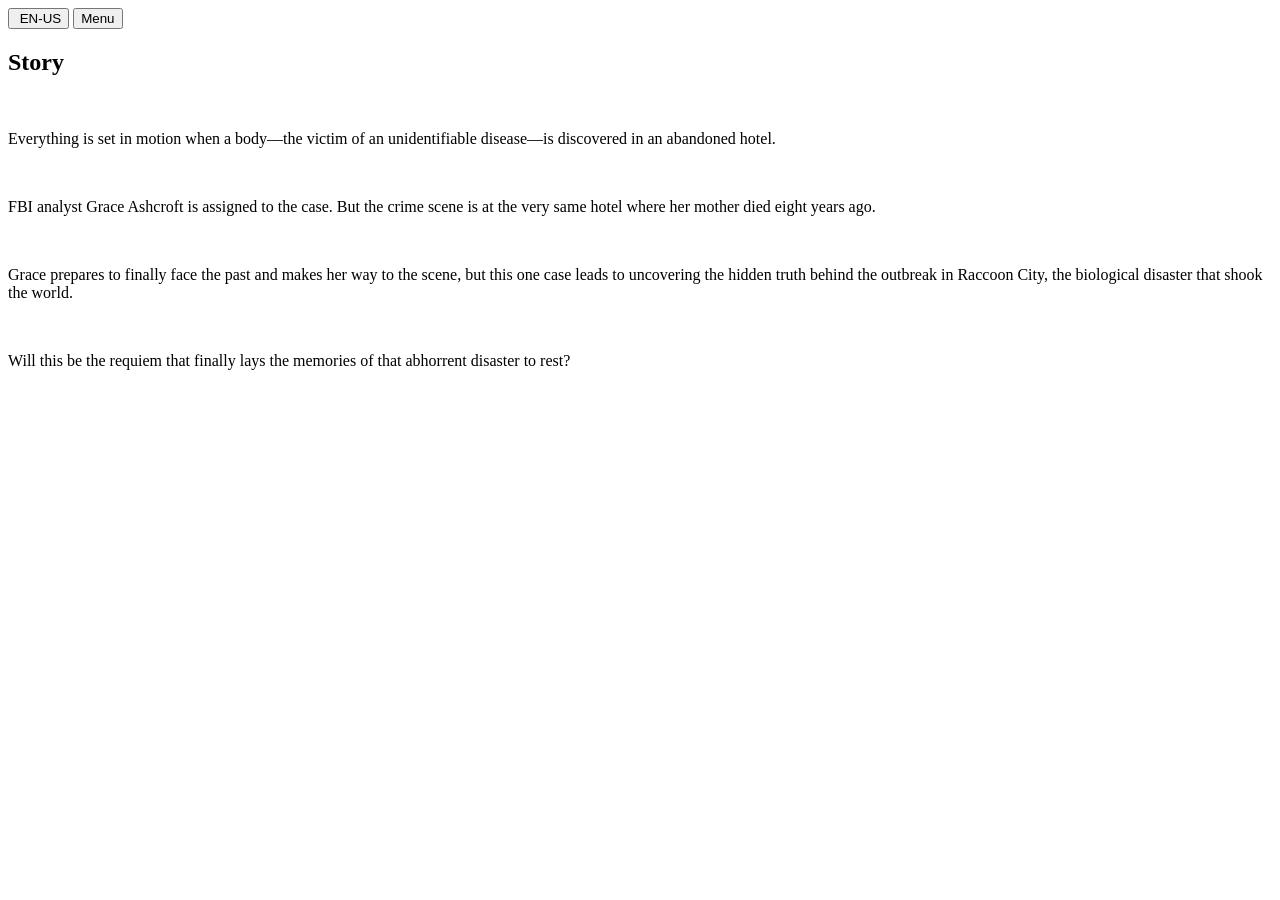
==== story.html @ e147ccb9 "Add files via upload" ====
<!DOCTYPE html>
<html lang="en">
<head>
    <meta charset="UTF-8">
    <meta name="viewport" content="width=device-width, initial-scale=1.0">
    <title>Resident Evil: Requiem – Story</title>
    <link href="styles/style.css" rel="stylesheet"> <!-- ADD THIS -->
    <link rel="icon" type="image/svg+xml" href="images/favicon.svg">
</head>
<body>
    <header>
        <button aria-label="Change language to English (US)">
          <img src="images/icon_lang.svg" alt="" aria-hidden="true">
          EN-US
        </button>
        <button aria-label="Open main menu">Menu</button>
    </header>

    <main>
        <section class="story">
            <h1>Story</h1>

            <div class="story-images">
                <img src="images/story_main_1.webp" alt="">
                <img src="images/story_main_2.webp" alt="">
     
            </div>
            <p>
           Everything is set in motion when a body—the victim of an unidentifiable disease—is discovered in an abandoned hotel.
            </p> <br>
            <p>
             FBI analyst Grace Ashcroft is assigned to the case. But the crime scene is at the very same hotel where her mother died eight years ago.
            </p> <br>
            <p>
                Grace prepares to finally face the past and makes her way to the scene, but this one case leads to uncovering the hidden truth behind the outbreak in Raccoon City, the biological disaster that shook the world.
            </p> <br>
            <p>
                Will this be the requiem that finally lays the memories of that abhorrent disaster to rest?

            </p>
        </section>
    </main>
</body>
</html>
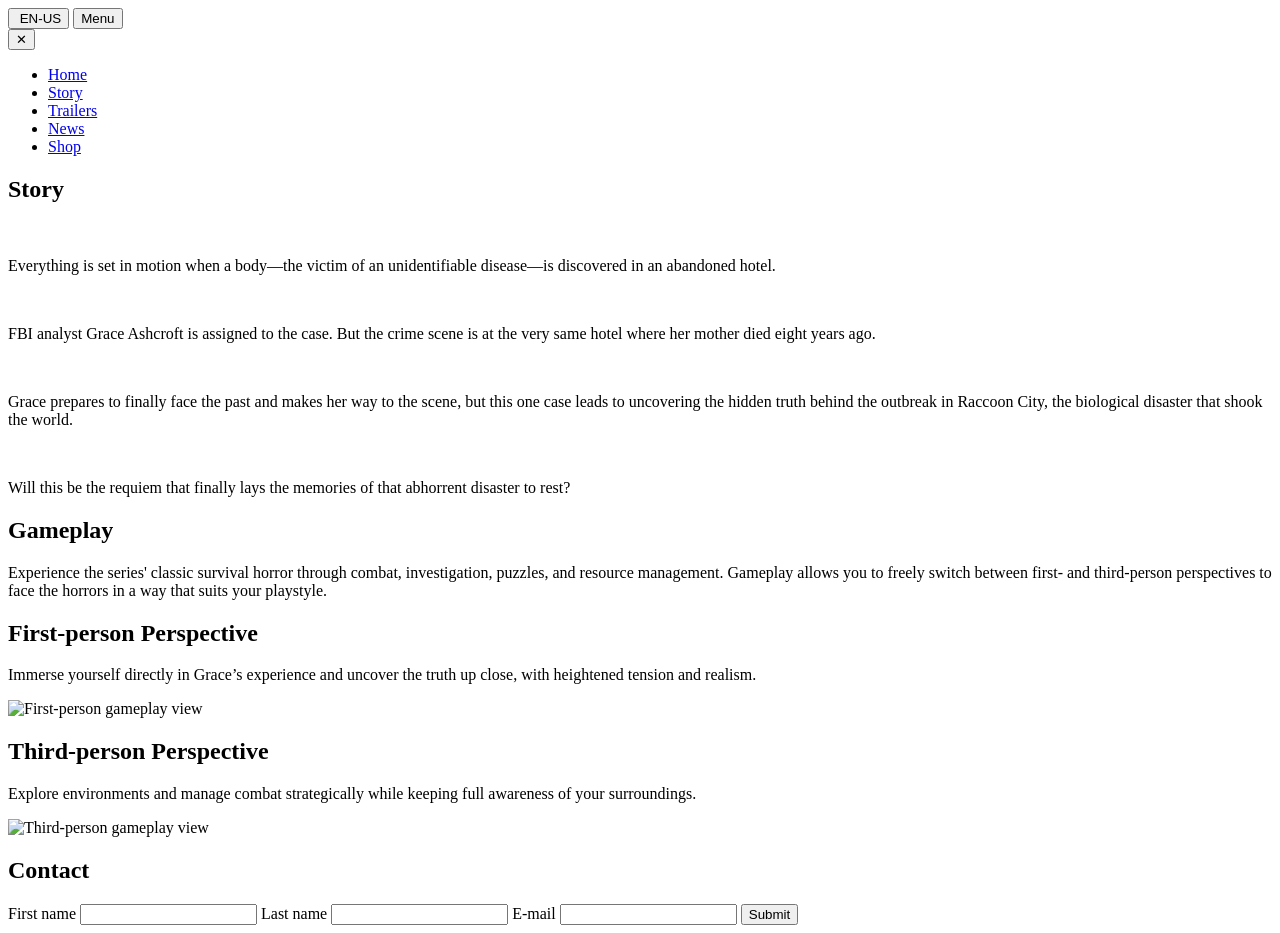
==== commit 51f4d55b: "Update story.html" ====
--- a/story.html
+++ b/story.html
@@ -1,44 +1,95 @@
 <!DOCTYPE html>
 <html lang="en">
 <head>
-    <meta charset="UTF-8">
-    <meta name="viewport" content="width=device-width, initial-scale=1.0">
-    <title>Resident Evil: Requiem – Story</title>
-    <link href="styles/style.css" rel="stylesheet"> <!-- ADD THIS -->
-    <link rel="icon" type="image/svg+xml" href="images/favicon.svg">
+  <meta charset="UTF-8">
+  <meta name="viewport" content="width=device-width, initial-scale=1.0">
+  <title>Resident Evil: Requiem – Story</title>
+  <link href="styles/style.css" rel="stylesheet"> <!-- ADD THIS -->
+  <link rel="icon" type="image/svg+xml" href="images/favicon.svg">
 </head>
 <body>
-    <header>
-        <button aria-label="Change language to English (US)">
-          <img src="images/icon_lang.svg" alt="" aria-hidden="true">
-          EN-US
-        </button>
-        <button aria-label="Open main menu">Menu</button>
-    </header>
 
-    <main>
-        <section class="story">
-            <h1>Story</h1>
+  <header>
+    <button aria-label="Change language to English (US)">
+      <img src="images/icon_lang.svg" alt="" aria-hidden="true">
+      EN-US
+    </button>
+    <button aria-label="Open main menu">Menu</button>
+  </header>
 
-            <div class="story-images">
-                <img src="images/story_main_1.webp" alt="">
-                <img src="images/story_main_2.webp" alt="">
-     
-            </div>
-            <p>
-           Everything is set in motion when a body—the victim of an unidentifiable disease—is discovered in an abandoned hotel.
-            </p> <br>
-            <p>
-             FBI analyst Grace Ashcroft is assigned to the case. But the crime scene is at the very same hotel where her mother died eight years ago.
-            </p> <br>
-            <p>
-                Grace prepares to finally face the past and makes her way to the scene, but this one case leads to uncovering the hidden truth behind the outbreak in Raccoon City, the biological disaster that shook the world.
-            </p> <br>
-            <p>
-                Will this be the requiem that finally lays the memories of that abhorrent disaster to rest?
+  <nav class="menu">
+    <button class="close-menu" aria-label="Close menu">✕</button>
+    <ul>
+      <li><a href="index.html">Home</a></li>
+      <li><a href="story.html">Story</a></li>
+      <li><a href="#">Trailers</a></li>
+      <li><a href="#">News</a></li>
+      <li><a href="#">Shop</a></li>
+    </ul>
+  </nav>
 
-            </p>
-        </section>
-    </main>
+  <main>
+
+    <section class="story">
+      <h1>Story</h1>
+
+      <div class="story-images">
+        <img src="images/story_main_1.webp" alt="">
+        <img src="images/story_main_2.webp" alt="">
+      </div>
+
+      <p>
+        Everything is set in motion when a body—the victim of an unidentifiable disease—is discovered in an abandoned hotel.
+      </p><br>
+      <p>
+        FBI analyst Grace Ashcroft is assigned to the case. But the crime scene is at the very same hotel where her mother died eight years ago.
+      </p><br>
+      <p>
+        Grace prepares to finally face the past and makes her way to the scene, but this one case leads to uncovering the hidden truth behind the outbreak in Raccoon City, the biological disaster that shook the world.
+      </p><br>
+      <p>
+        Will this be the requiem that finally lays the memories of that abhorrent disaster to rest?
+      </p>
+    </section>
+
+    <section class="gameplay">
+      <h1>Gameplay</h1>
+      <p>
+        Experience the series' classic survival horror through combat, investigation, puzzles, and resource management. 
+        Gameplay allows you to freely switch between first- and third-person perspectives to face the horrors in a way that suits your playstyle.
+      </p>
+
+      <div class="gameplay-mode">
+        <h2>First-person Perspective</h2>
+        <p>Immerse yourself directly in Grace’s experience and uncover the truth up close, with heightened tension and realism.</p>
+        <img src="images/gameplay_thumb1.webp" alt="First-person gameplay view">
+      </div>
+
+      <div class="gameplay-mode">
+        <h2>Third-person Perspective</h2>
+        <p>Explore environments and manage combat strategically while keeping full awareness of your surroundings.</p>
+        <img src="images/gameplay_thumb2.webp" alt="Third-person gameplay view">
+      </div>
+    </section>
+
+    <article class="contact">
+      <h2>Contact</h2>
+      <form id="contactForm" action="#" method="post" novalidate>
+        <label for="firstName">First name</label>
+        <input id="firstName" name="firstName" type="text" required>
+
+        <label for="lastName">Last name</label>
+        <input id="lastName" name="lastName" type="text" required>
+
+        <label for="email">E-mail</label>
+        <input id="email" name="email" type="email" required>
+
+        <input type="submit" value="Submit">
+      </form>
+    </article>
+
+  </main>
+
+  <script defer src="scripts/script.js"></script>
 </body>
 </html>
